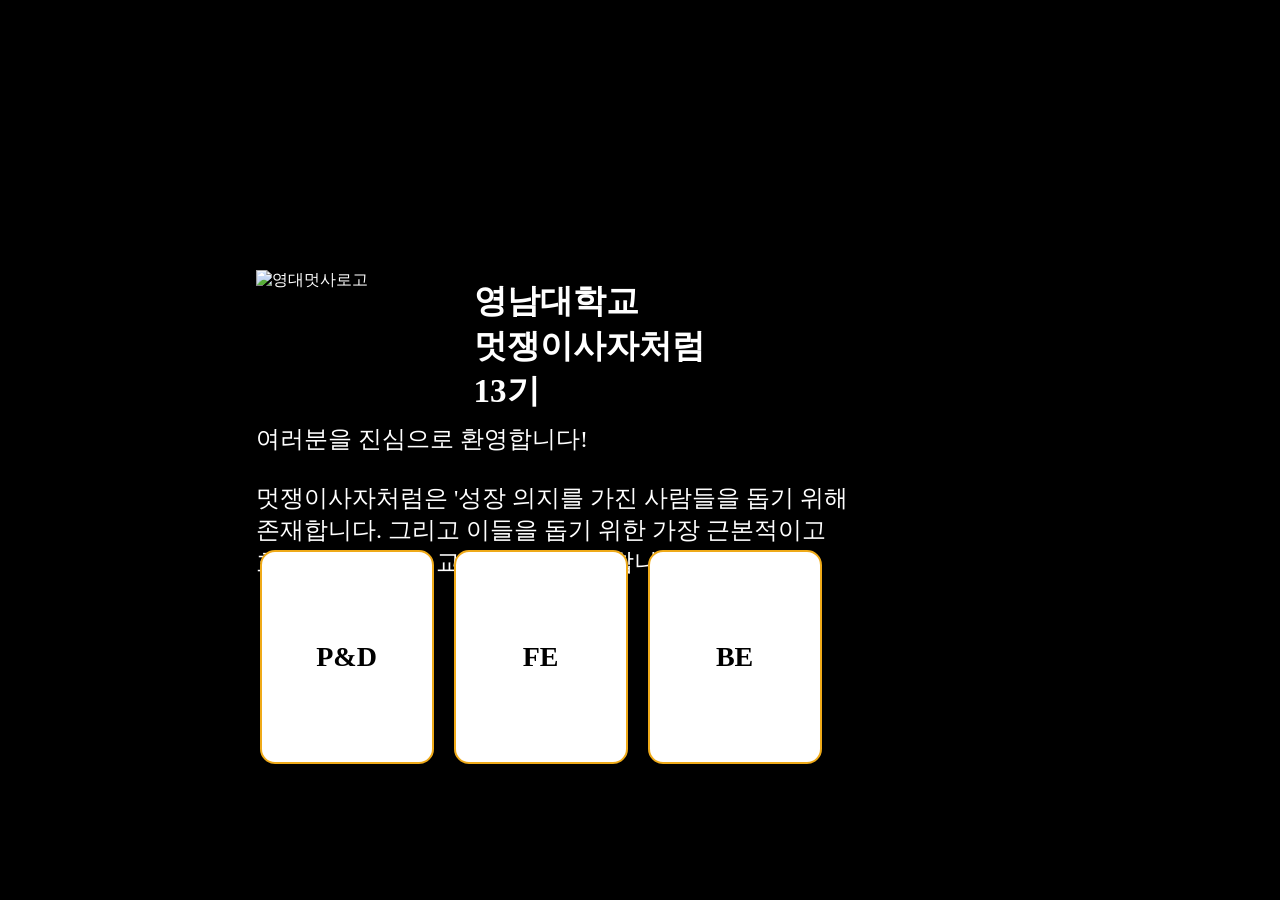
==== main.html @ 88aea364 "Merge d8e09835892f6797410ef32992fe8e9fc837233c into 9626ee789f369f68bc59be77dbc1fa2e2c98167e" ====
<!DOCTYPE html>
<br lang="en">
  <head>
    <meta charset="UTF-8" />
    <meta name="viewport" content="width=device-width, initial-scale=1.0" />
    <title>Document</title>
    <link rel = "stylesheet" href = "style.css"/>
    
  </head>
  <br>
    <img src = "likelion.png" stlye = "width: 100px" alt="영대멋사로고">    
  
  <div id="intro">
    <div><strong>영남대학교</strong></div>
    <div><strong>멋쟁이사자처럼</strong></div>
    <div><strong>13기</strong></div>
  </div>

    <div id="intro2">
    <div>여러분을 진심으로 환영합니다!</div>
    <br>멋쟁이사자처럼은 '성장 의지를 가진 사람들을 돕기 위해</br>존재합니다. 그리고 이들을 돕기 위한 가장 근본적이고</br>효과적인 방법은 교육이라고 생각합니다!</div>
  </div>
  
  <div id = "position">
    <div class = "box" id = "P&D">P&D</div>
    <div class = "box" id = "FE">FE</div>
    <div class = "box" id = "BE">BE</div>
  </div>
    <div class = "container">
      <div class = "login"><strong>Login</strong></div>
      <div>
        <img src="img1.png" alt="아이콘" class="input-icon">
        <input type="text" name="username" placeholder="username"/>
      </div>
        <img src="img2.png" alt="아이콘" class="input-icon2">
      <div><input type="password" name="password" placeholder="password" /></div>
      <div><button type="submint">로그인</button></div>
    </div>
  </body>
</html>
---- style.css ----
body {
    background-color: black;
    color: white;

}

img {
    width: 280px;
    height: 200px;
    position: absolute;
    top: 30%;
    left: 20%;
}

#position {
    position: absolute;
    top: 60%;
    left: 19.5%;
    display: flex;
}


.box {
    width: 170px;
    height: 210px;
    background-color: white;
    color: black;
    display: inline-flex;
    justify-content: center;
    align-items: center;
    font-weight: bold;
    border-radius: 15px;
    margin: 10px;
    border: solid 2px #efaa19;
    font-size: 28px;
}


.container{
    position: absolute; 
    top: 35%;
    left: 1600px;
    flex-direction: column;
    
}

#intro{
    position: absolute;
    top: 31%;
    left: 37%;
    font-size: 33px;
}

#intro2{
    position: absolute;
    top: 47%;
    left: 20%;
    font-size: 24px;
    
}

.login{
    margin: 20px;
    font-size: 40px;
    font-style: oblique;
    position: relative;
    left: 140px;
}


input{
    position: relative;
    right: 20px;
    width: 350px;
    height: 60px;
    margin: 10px;
    border-radius: 30px;
    font-size: 30px;
    padding-left: 80px;
}

button{
    position: relative;
    left: 130px;
    width: 130px;
    height: 60px;
    background-color: #efaa19;
    margin: 10px;
    border-radius: 20px;
    font-size: 18px;
    color: #ffffff;
}

  .input-icon {
    position: absolute;
    top: 41%;
    left: 12px;
    transform: translateY(-50%);
    width: 60px;
    height: 60px;
    z-index: 2;       
  }
  
.input-icon2{
    position: absolute;
    top: 63%;
    left: 9px;
    transform: translateY(-50%);
    width: 65px;
    height: 70px;
    z-index: 2;      

}
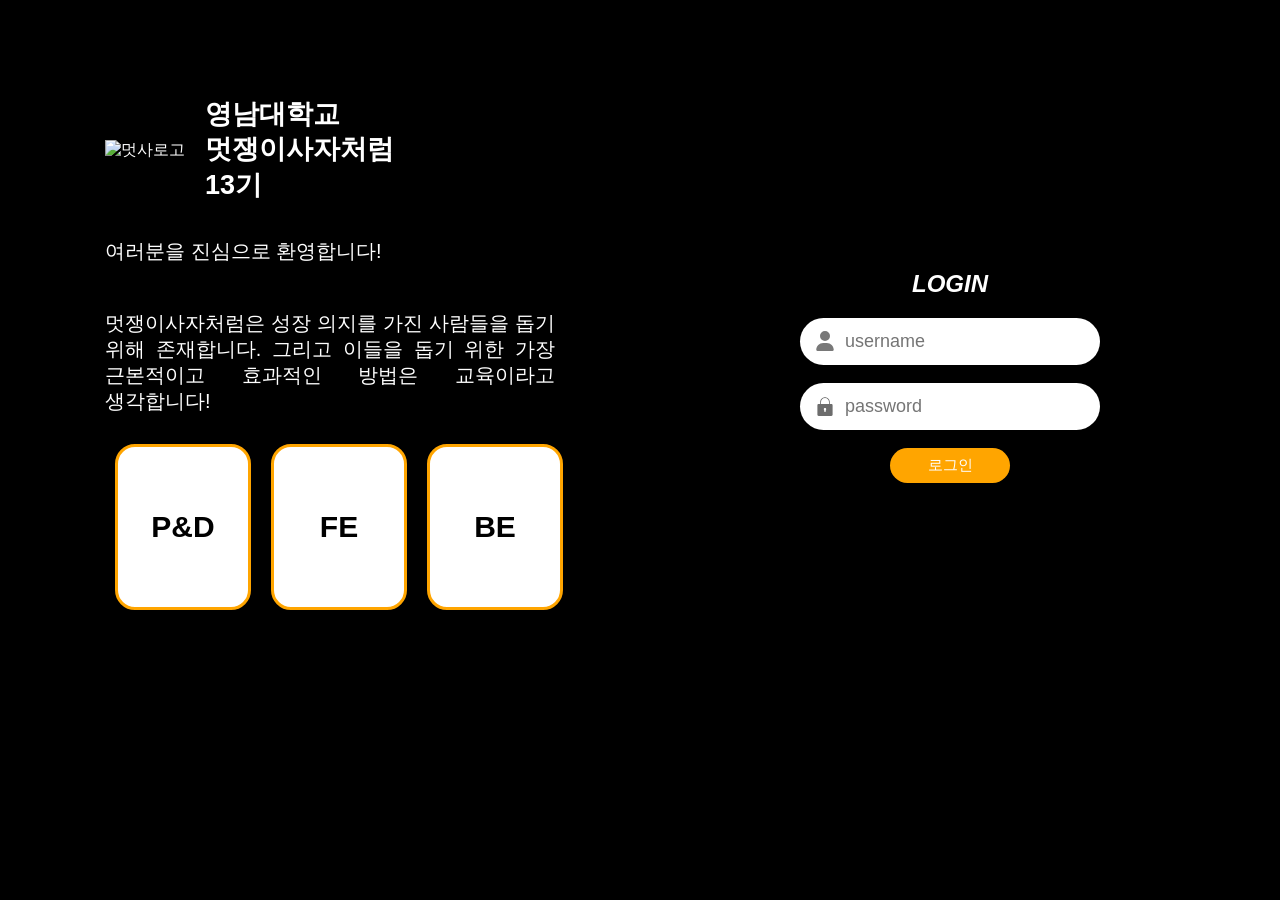
==== commit 93b5ae33: "Merge e5fd70dc48bf909c801caa9ce38364da50f7e499 into 9626ee789f369f68bc59be77dbc1fa2e2c98167e" ====
--- a/main.html
+++ b/main.html
@@ -1,40 +1,53 @@
 <!DOCTYPE html>
-<br lang="en">
-  <head>
-    <meta charset="UTF-8" />
-    <meta name="viewport" content="width=device-width, initial-scale=1.0" />
+<html lang="en">
+<head>
+    <meta charset="UTF-8">
+    <meta name="viewport" content="width=device-width, initial-scale=1.0">
     <title>Document</title>
-    <link rel = "stylesheet" href = "style.css"/>
-    
-  </head>
-  <br>
-    <img src = "likelion.png" stlye = "width: 100px" alt="영대멋사로고">    
-  
-  <div id="intro">
-    <div><strong>영남대학교</strong></div>
-    <div><strong>멋쟁이사자처럼</strong></div>
-    <div><strong>13기</strong></div>
-  </div>
-
-    <div id="intro2">
-    <div>여러분을 진심으로 환영합니다!</div>
-    <br>멋쟁이사자처럼은 '성장 의지를 가진 사람들을 돕기 위해</br>존재합니다. 그리고 이들을 돕기 위한 가장 근본적이고</br>효과적인 방법은 교육이라고 생각합니다!</div>
-  </div>
-  
-  <div id = "position">
-    <div class = "box" id = "P&D">P&D</div>
-    <div class = "box" id = "FE">FE</div>
-    <div class = "box" id = "BE">BE</div>
-  </div>
-    <div class = "container">
-      <div class = "login"><strong>Login</strong></div>
-      <div>
-        <img src="img1.png" alt="아이콘" class="input-icon">
-        <input type="text" name="username" placeholder="username"/>
-      </div>
-        <img src="img2.png" alt="아이콘" class="input-icon2">
-      <div><input type="password" name="password" placeholder="password" /></div>
-      <div><button type="submint">로그인</button></div>
-    </div>
-  </body>
+    <link rel="stylesheet" href="style.css" />
+</head>
+<body>
+        <div class="container">
+            <div class="box" id="left">
+                <div class="box" id="top">
+                    <div class="box" id="image">
+                        <img src="likelion.png" style="width: 180px" alt="멋사로고" />
+                    </div>
+                    <div class="box" id="text">
+                        <div>영남대학교</div>
+                        <div>멋쟁이사자처럼</div>
+                        <div>13기</div>
+                    </div>
+                </div>  
+                <div class="box" id="infobox">
+                    <div class="clear">여러분을 진심으로 환영합니다!</div>
+                    <br>
+                    <p>멋쟁이사자처럼은 성장 의지를 가진 사람들을 돕기 위해 존재합니다. 그리고 이들을 돕기 위한 가장 근본적이고 효과적인 방법은 교육이라고 생각합니다!</p>
+                    <div id="PD"><span>P&D</span></div>
+                    <div id="FE"><span>FE</span></div>
+                    <div id="BE"><span>BE</span></div>
+                </div>
+            </div>
+            <div class="box" id="right">
+                <div class="box" id="loginbox">
+                    <h2>LOGIN</h2>
+                    <div class="form">
+                        <div class="inputicons">
+                            <svg xmlns="http://www.w3.org/2000/svg" viewBox="0 0 448 512"><path fill="#787878" d="M224 256A128 128 0 1 0 224 0a128 128 0 1 0 0 256zm-45.7 48C79.8 304 0 383.8 0 482.3C0 498.7 13.3 512 29.7 512l388.6 0c16.4 0 29.7-13.3 29.7-29.7C448 383.8 368.2 304 269.7 304l-91.4 0z"/>
+                            </svg>
+                            <input type="text" name="username" placeholder="username" />
+                        </div>
+                        <br>
+                        <div class="inputicons">
+                            <svg xmlns="http://www.w3.org/2000/svg" x="0px" y="0px" width="100" height="100" viewBox="0,0,256,256"> <g fill="#6c6c6c" fill-rule="nonzero" stroke="none" stroke-width="1" stroke-linecap="butt" stroke-linejoin="miter" stroke-miterlimit="10" stroke-dasharray="" stroke-dashoffset="0" font-family="none" font-weight="none" font-size="none" text-anchor="none" style="mix-blend-mode: normal"><g transform="scale(5.12,5.12)"><path d="M25,3c-6.63672,0 -12,5.36328 -12,12v5h-4c-1.69922,0 -3,1.30078 -3,3v24c0,1.69922 1.30078,3 3,3h32c1.69922,0 3,-1.30078 3,-3v-24c0,-1.69922 -1.30078,-3 -3,-3h-4v-5c0,-6.63672 -5.36328,-12 -12,-12zM25,5c5.56641,0 10,4.43359 10,10v5h-20v-5c0,-5.56641 4.43359,-10 10,-10zM25,30c1.69922,0 3,1.30078 3,3c0,0.89844 -0.39844,1.6875 -1,2.1875v2.8125c0,1.10156 -0.89844,2 -2,2c-1.10156,0 -2,-0.89844 -2,-2v-2.8125c-0.60156,-0.5 -1,-1.28906 -1,-2.1875c0,-1.69922 1.30078,-3 3,-3z"></path></g></g>
+                            </svg>
+                            <input type="password" name="password" placeholder="password" />
+                        </div>
+                        <br>
+                        <button type="submit">로그인</button>
+                    </div>
+                </div>
+            </div>
+        </div>
+</body>
 </html>
--- a/style.css
+++ b/style.css
@@ -1,113 +1,136 @@
 body {
     background-color: black;
     color: white;
+    margin: 0;
+    font-family: 'Pretendard', sans-serif;
+}
+
+.container {
+    display: flex;
+    padding: 50px;
+    align-items: center;
+    justify-content: center;
+}
+
+#left {
+    display: flex;
+    flex-direction: column;
+    justify-content: center;
 
 }
 
-img {
-    width: 280px;
-    height: 200px;
-    position: absolute;
-    top: 30%;
-    left: 20%;
+#top {
+    display: flex;
+    align-items: center;
+    gap: 20px;
 }
 
-#position {
-    position: absolute;
-    top: 60%;
-    left: 19.5%;
-    display: flex;
+#image img {
+    height: 100px;
 }
 
+#text {
+    display: flex;
+    flex-direction: column;
+    justify-content: center;
+    line-height: 1.3;
+    font-weight: bold;
+    font-size: 27px;
+}
 
-.box {
-    width: 170px;
-    height: 210px;
+#infobox {
+    width: 470px;
+    height: 200px;
+    font-size: 20px;
+    line-height: 1.3;
+    word-break: keep-all;
+    text-align: justify;
+    text-justify: inter-word;    
+}
+
+p {
+    width: 450px;
+}
+
+.clear {
+    clear: both;
+    padding-top: 35px;
+}
+
+#PD, #BE, #FE {
+    height: 160px;
+    width: 130px;
+    border: 3px solid orange;
     background-color: white;
     color: black;
-    display: inline-flex;
+    margin: 10px;
+    border-radius: 20px;
+    float: left;
+    display: flex;
     justify-content: center;
     align-items: center;
-    font-weight: bold;
-    border-radius: 15px;
-    margin: 10px;
-    border: solid 2px #efaa19;
-    font-size: 28px;
+    font-weight: 900;
+    font-size: 30px;
 }
 
-
-.container{
-    position: absolute; 
-    top: 35%;
-    left: 1600px;
-    flex-direction: column;
-    
+#right {
+    display: flex;
+    justify-content: center;
+    align-items: center;
 }
 
-#intro{
-    position: absolute;
-    top: 31%;
-    left: 37%;
-    font-size: 33px;
+#loginbox {
+    width: 450px;
+    height: 200px;
+    margin-top: 200px;
+    margin-left: 150px;
 }
 
-#intro2{
-    position: absolute;
-    top: 47%;
-    left: 20%;
-    font-size: 24px;
-    
+#loginbox h2 {
+    text-align: center;
+    font-style: italic;
+    display: center;
 }
 
-.login{
-    margin: 20px;
-    font-size: 40px;
-    font-style: oblique;
-    position: relative;
-    left: 140px;
+.form
+{
+    display: flex;
+    flex-direction: column;
+    align-items: center;
 }
 
-
-input{
+.inputicons {
+    display: flex;
+    justify-content: center;
     position: relative;
-    right: 20px;
-    width: 350px;
-    height: 60px;
-    margin: 10px;
-    border-radius: 30px;
-    font-size: 30px;
-    padding-left: 80px;
+    width: 300px;
 }
 
-button{
-    position: relative;
-    left: 130px;
-    width: 130px;
-    height: 60px;
-    background-color: #efaa19;
-    margin: 10px;
-    border-radius: 20px;
-    font-size: 18px;
-    color: #ffffff;
+.inputicons svg {
+    position: absolute;
+    left: 15px;
+    top: 50%;
+    transform: translateY(-50%);
+    width: 20px;
+    height: 20px;
+    pointer-events: none;
 }
 
-  .input-icon {
-    position: absolute;
-    top: 41%;
-    left: 12px;
-    transform: translateY(-50%);
-    width: 60px;
-    height: 60px;
-    z-index: 2;       
-  }
-  
-.input-icon2{
-    position: absolute;
-    top: 63%;
-    left: 9px;
-    transform: translateY(-50%);
-    width: 65px;
-    height: 70px;
-    z-index: 2;      
+.inputicons input {
+    border-radius: 25px;
+    width: 370px;
+    height: 45px;
+    padding-left: 45px;
+    font-size: 18px;
+    border: none;
+}
 
+.form button {
+    background-color: orange;
+    color: white;
+    border-radius: 18px;
+    width: 120px;
+    height: 35px;
+    font-size: 15px;
+    border: none;
 }
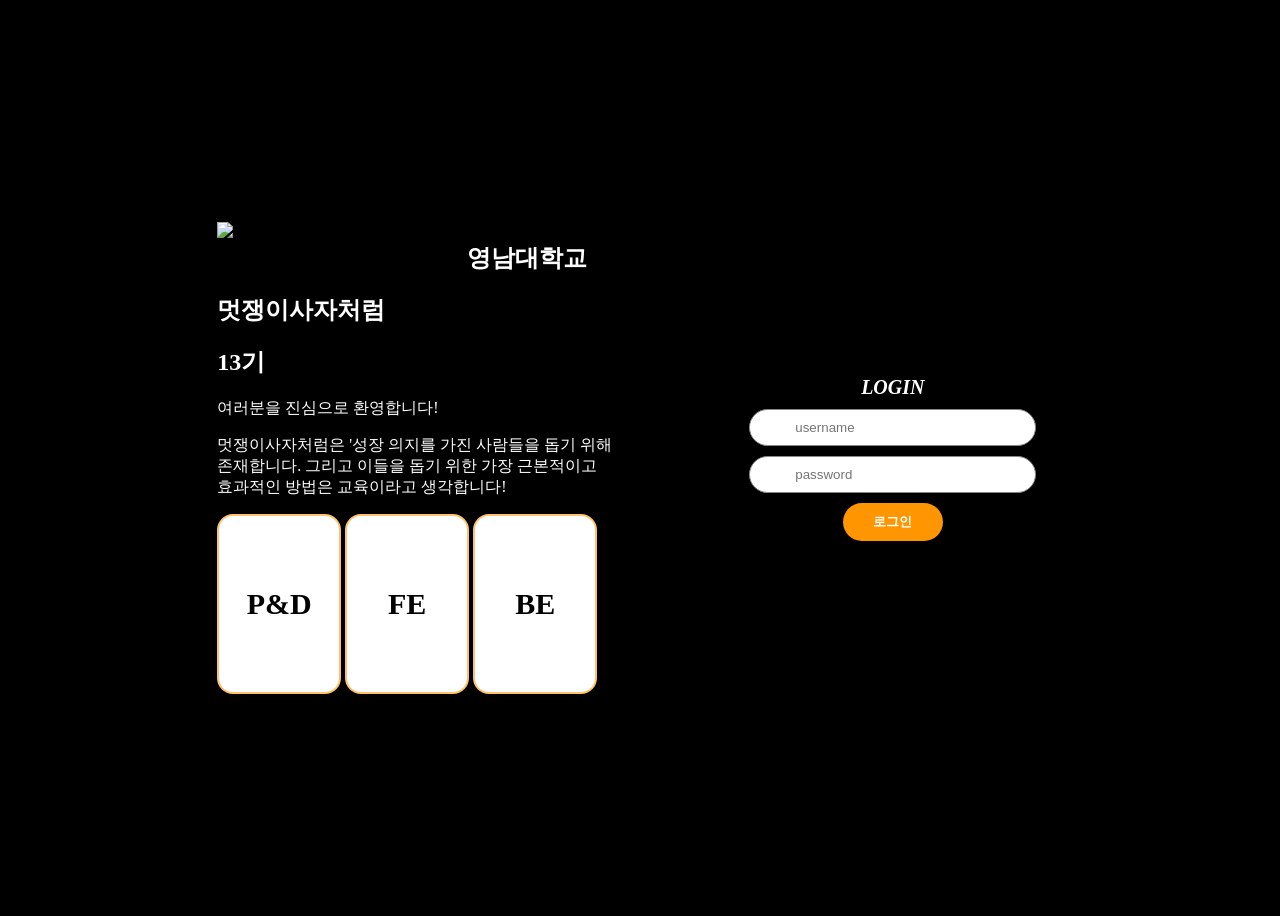
==== commit dda95d51: "Merge 158a49d9d11be0e23c06b17c0bf2b03d96ec1cbf into 9626ee789f369f68bc59be77dbc1fa2e2c98167e" ====
--- a/main.html
+++ b/main.html
@@ -1,53 +1,46 @@
 <!DOCTYPE html>
 <html lang="en">
-<head>
-    <meta charset="UTF-8">
-    <meta name="viewport" content="width=device-width, initial-scale=1.0">
+  <head>
+    <meta charset="UTF-8" />
+    <meta name="viewport" content="width=device-width, initial-scale=1.0" />
     <title>Document</title>
     <link rel="stylesheet" href="style.css" />
-</head>
-<body>
-        <div class="container">
-            <div class="box" id="left">
-                <div class="box" id="top">
-                    <div class="box" id="image">
-                        <img src="likelion.png" style="width: 180px" alt="멋사로고" />
-                    </div>
-                    <div class="box" id="text">
-                        <div>영남대학교</div>
-                        <div>멋쟁이사자처럼</div>
-                        <div>13기</div>
-                    </div>
-                </div>  
-                <div class="box" id="infobox">
-                    <div class="clear">여러분을 진심으로 환영합니다!</div>
-                    <br>
-                    <p>멋쟁이사자처럼은 성장 의지를 가진 사람들을 돕기 위해 존재합니다. 그리고 이들을 돕기 위한 가장 근본적이고 효과적인 방법은 교육이라고 생각합니다!</p>
-                    <div id="PD"><span>P&D</span></div>
-                    <div id="FE"><span>FE</span></div>
-                    <div id="BE"><span>BE</span></div>
-                </div>
-            </div>
-            <div class="box" id="right">
-                <div class="box" id="loginbox">
-                    <h2>LOGIN</h2>
-                    <div class="form">
-                        <div class="inputicons">
-                            <svg xmlns="http://www.w3.org/2000/svg" viewBox="0 0 448 512"><path fill="#787878" d="M224 256A128 128 0 1 0 224 0a128 128 0 1 0 0 256zm-45.7 48C79.8 304 0 383.8 0 482.3C0 498.7 13.3 512 29.7 512l388.6 0c16.4 0 29.7-13.3 29.7-29.7C448 383.8 368.2 304 269.7 304l-91.4 0z"/>
-                            </svg>
-                            <input type="text" name="username" placeholder="username" />
-                        </div>
-                        <br>
-                        <div class="inputicons">
-                            <svg xmlns="http://www.w3.org/2000/svg" x="0px" y="0px" width="100" height="100" viewBox="0,0,256,256"> <g fill="#6c6c6c" fill-rule="nonzero" stroke="none" stroke-width="1" stroke-linecap="butt" stroke-linejoin="miter" stroke-miterlimit="10" stroke-dasharray="" stroke-dashoffset="0" font-family="none" font-weight="none" font-size="none" text-anchor="none" style="mix-blend-mode: normal"><g transform="scale(5.12,5.12)"><path d="M25,3c-6.63672,0 -12,5.36328 -12,12v5h-4c-1.69922,0 -3,1.30078 -3,3v24c0,1.69922 1.30078,3 3,3h32c1.69922,0 3,-1.30078 3,-3v-24c0,-1.69922 -1.30078,-3 -3,-3h-4v-5c0,-6.63672 -5.36328,-12 -12,-12zM25,5c5.56641,0 10,4.43359 10,10v5h-20v-5c0,-5.56641 4.43359,-10 10,-10zM25,30c1.69922,0 3,1.30078 3,3c0,0.89844 -0.39844,1.6875 -1,2.1875v2.8125c0,1.10156 -0.89844,2 -2,2c-1.10156,0 -2,-0.89844 -2,-2v-2.8125c-0.60156,-0.5 -1,-1.28906 -1,-2.1875c0,-1.69922 1.30078,-3 3,-3z"></path></g></g>
-                            </svg>
-                            <input type="password" name="password" placeholder="password" />
-                        </div>
-                        <br>
-                        <button type="submit">로그인</button>
-                    </div>
-                </div>
-            </div>
+    <script src="https://kit.fontawesome.com/1734d95da4.js" crossorigin="anonymous"></script>
+  </head>
+  <body style="background-color: rgb(0, 0, 0)">
+    <div class="main-layout">
+      <div class="left-content">
+        <img src="likelion.png" style="width: 250px" alt="영대멋사로고" />
+        <h2>영남대학교</h2>
+        <h2>멋쟁이사자처럼</h2>
+        <h2>13기</h2>
+        <p class="white">여러분을 진심으로 환영합니다!</p>
+        <p class="white">멋쟁이사자처럼은 '성장 의지를 가진 사람들을 돕기 위해<br>
+          존재합니다. 그리고 이들을 돕기 위한 가장 근본적이고<br>
+          효과적인 방법은 교육이라고 생각합니다!
+        </p>
+        <div class="rounded">P&D</div>
+        <div class="rounded">FE</div>
+        <div class="rounded">BE</div>
+      </div>
+    
+      <div class="right-login">
+        <div class="box" id="column-box">LOGIN
+          <div class="mini">
+            <form>
+              <div class="icon">
+                <i class="fa-solid fa-user"></i>
+                <input type="text" name="username" placeholder="username" />
+              </div>
+              <div class="icon">
+                <i class="fa-solid fa-lock"></i>
+                <input type="password" name="password" placeholder="password" />
+              </div>
+              <button type="submit">로그인</button>
+            </form>
+          </div>
         </div>
-</body>
+      </div>
+    </div>
+  </body>
 </html>
--- a/style.css
+++ b/style.css
@@ -1,136 +1,83 @@
-body {
-    background-color: black;
-    color: white;
-    margin: 0;
-    font-family: 'Pretendard', sans-serif;
+h2 {
+    color: rgb(255, 255, 255);
+  }
+  
+.white {
+    color : #ffffff;
+    clear:both;
+}
+  
+img{
+    float:left;
 }
 
-.container {
-    display: flex;
-    padding: 50px;
-    align-items: center;
-    justify-content: center;
-}
-
-#left {
-    display: flex;
-    flex-direction: column;
-    justify-content: center;
-
-}
-
-#top {
-    display: flex;
-    align-items: center;
-    gap: 20px;
-}
-
-#image img {
-    height: 100px;
-}
-
-#text {
-    display: flex;
-    flex-direction: column;
-    justify-content: center;
-    line-height: 1.3;
+.rounded {
+    width: 120px;
+    background-color: rgb(255, 255, 255);
+    border: 2px solid rgb(255, 193, 107);
+    line-height: 1rem;
+    border-radius: 1rem;
+    display: inline-block;
+    text-align : center;
+    padding : 80px 0;
     font-weight: bold;
-    font-size: 27px;
-}
-
-#infobox {
-    width: 470px;
-    height: 200px;
-    font-size: 20px;
-    line-height: 1.3;
-    word-break: keep-all;
-    text-align: justify;
-    text-justify: inter-word;    
-}
-
-p {
-    width: 450px;
-}
-
-.clear {
-    clear: both;
-    padding-top: 35px;
-}
-
-#PD, #BE, #FE {
-    height: 160px;
-    width: 130px;
-    border: 3px solid orange;
-    background-color: white;
-    color: black;
-    margin: 10px;
-    border-radius: 20px;
-    float: left;
-    display: flex;
-    justify-content: center;
-    align-items: center;
-    font-weight: 900;
     font-size: 30px;
 }
 
-#right {
-    display: flex;
-    justify-content: center;
-    align-items: center;
+.box {
+    background: rgb(0, 0, 0);
+    border-radius: 0.5rem;
+    padding: 20px;
+    text-align: center;
+    font-weight: bold;
+    font-size: 20px;
+    font-style: oblique;
+    width: 300px;
+    color: #ffffff;
+}
+  
+.mini button {
+    background-color: #ff9500;
+    border: none;
+    padding: 10px 20px;
+    font-weight: bold;
+    border-radius: 2rem;
+    color: white;
+    width: 100px;
 }
 
-#loginbox {
-    width: 450px;
-    height: 200px;
-    margin-top: 200px;
-    margin-left: 150px;
+.main-layout {
+    display: flex;
+    justify-content: center; 
+    align-items: center;
+    min-height: 100vh; 
 }
 
-#loginbox h2 {
-    text-align: center;
-    font-style: italic;
-    display: center;
+.left-content {
+    width: 40%;
 }
 
-.form
-{
-    display: flex;
-    flex-direction: column;
-    align-items: center;
-}
 
-.inputicons {
-    display: flex;
-    justify-content: center;
+.icon {
     position: relative;
     width: 300px;
+    margin: 10px auto;
 }
-
-.inputicons svg {
+  
+.icon i {
     position: absolute;
-    left: 15px;
     top: 50%;
+    left: 25px;
     transform: translateY(-50%);
-    width: 20px;
-    height: 20px;
-    pointer-events: none;
+    color: #888888;
 }
-
-.inputicons input {
-    border-radius: 25px;
-    width: 370px;
-    height: 45px;
-    padding-left: 45px;
-    font-size: 18px;
-    border: none;
+  
+.icon input {
+    width: 80%;
+    padding: 10px 10px 10px 35px; 
+    border: 1px solid #888888;
+    background-color: #ffffff;
+    border-radius: 2rem;
+    text-indent: 10px;
 }
-
-.form button {
-    background-color: orange;
-    color: white;
-    border-radius: 18px;
-    width: 120px;
-    height: 35px;
-    font-size: 15px;
-    border: none;
-}+  
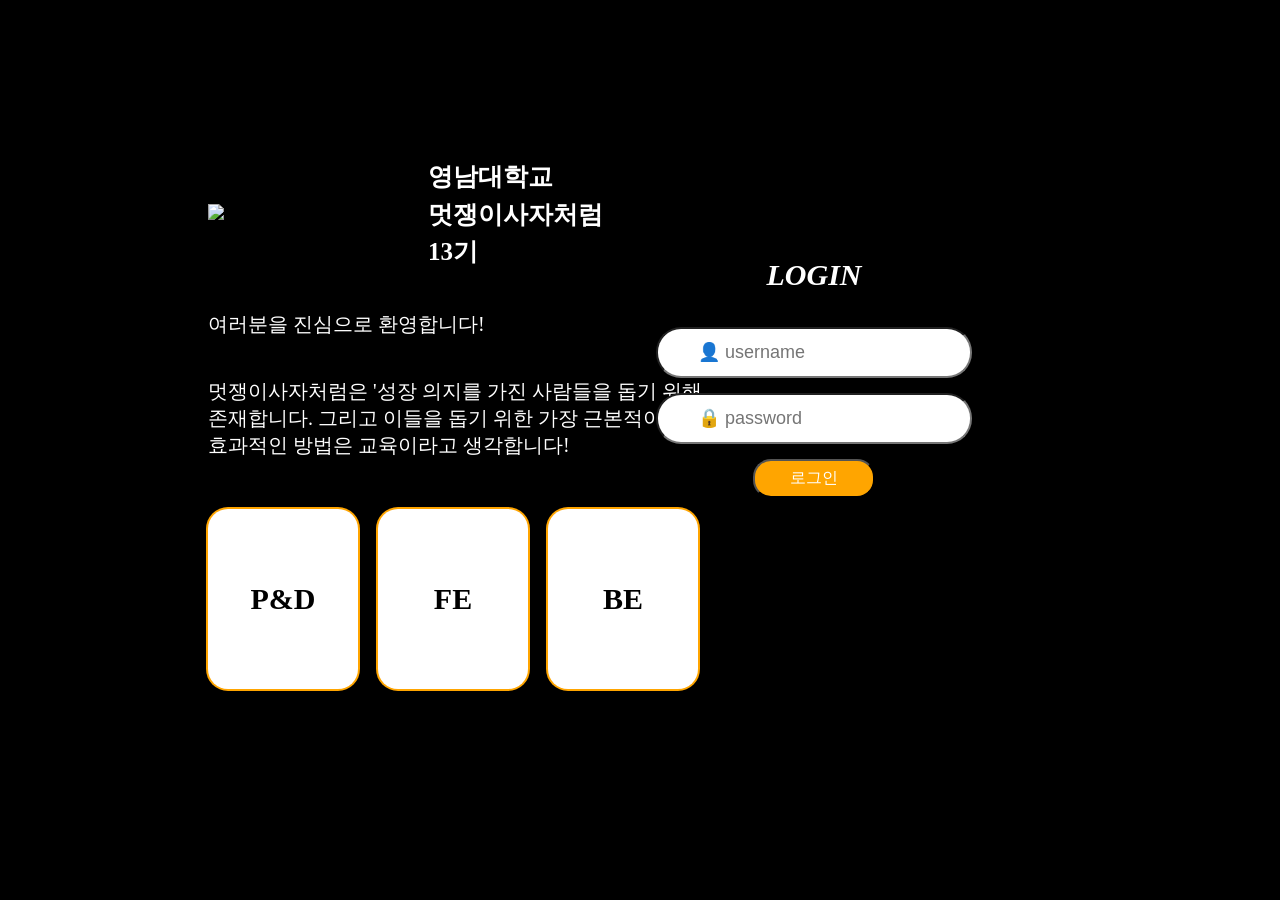
==== commit 7af709c8: "Merge 57ef7f16654cef69d2dd9225c7da17b02e1bae23 into 9626ee789f369f68bc59be77dbc1fa2e2c98167e" ====
--- a/main.html
+++ b/main.html
@@ -1,46 +1,41 @@
 <!DOCTYPE html>
 <html lang="en">
-  <head>
-    <meta charset="UTF-8" />
-    <meta name="viewport" content="width=device-width, initial-scale=1.0" />
-    <title>Document</title>
-    <link rel="stylesheet" href="style.css" />
-    <script src="https://kit.fontawesome.com/1734d95da4.js" crossorigin="anonymous"></script>
-  </head>
-  <body style="background-color: rgb(0, 0, 0)">
-    <div class="main-layout">
-      <div class="left-content">
-        <img src="likelion.png" style="width: 250px" alt="영대멋사로고" />
-        <h2>영남대학교</h2>
-        <h2>멋쟁이사자처럼</h2>
-        <h2>13기</h2>
-        <p class="white">여러분을 진심으로 환영합니다!</p>
-        <p class="white">멋쟁이사자처럼은 '성장 의지를 가진 사람들을 돕기 위해<br>
-          존재합니다. 그리고 이들을 돕기 위한 가장 근본적이고<br>
-          효과적인 방법은 교육이라고 생각합니다!
-        </p>
-        <div class="rounded">P&D</div>
-        <div class="rounded">FE</div>
-        <div class="rounded">BE</div>
-      </div>
-    
-      <div class="right-login">
-        <div class="box" id="column-box">LOGIN
-          <div class="mini">
-            <form>
-              <div class="icon">
-                <i class="fa-solid fa-user"></i>
-                <input type="text" name="username" placeholder="username" />
-              </div>
-              <div class="icon">
-                <i class="fa-solid fa-lock"></i>
-                <input type="password" name="password" placeholder="password" />
-              </div>
-              <button type="submit">로그인</button>
-            </form>
-          </div>
-        </div>
+
+<head>
+  <meta charset="UTF-8" />
+  <meta name="viewport" content="width=device-width, initial-scale=1.0" />
+  <title>Document</title>
+  <link rel="stylesheet" href="style.css" />
+</head>
+
+<body>
+  <div class="left">
+    <div class="container">
+      <img src="likelion.png" style="width: 200px" alt="영대멋사로고" />
+      <div class="text-box">
+        <div>영남대학교</div>
+        <div>멋쟁이사자처럼</div>
+        <div>13기</div>
       </div>
     </div>
-  </body>
+    <div class="message">
+      <div>여러분을 진심으로 환영합니다!</div>
+      <div style="margin-top: 40px;">멋쟁이사자처럼은 '성장 의지를 가진 사람들을 돕기 위해</div>
+      <div>존재합니다. 그리고 이들을 돕기 위한 가장 근본적이고</div>
+      <div>효과적인 방법은 교육이라고 생각합니다!</div>
+    </div>
+    <div class="part">
+      <div class="part-box">P&D</div>
+      <div class="part-box">FE</div>
+      <div class="part-box">BE</div>
+    </div>
+  </div>
+  <div class="login">
+    <div>LOGIN</div>
+    <input style="margin-top: 20px;" type="text" name="아이디" placeholder="👤 username" />
+    <input type="password" name="비밀번호" placeholder="🔒 password" />
+    <button>로그인</button>
+  </div>
+</body>
+
 </html>
--- a/style.css
+++ b/style.css
@@ -1,83 +1,80 @@
-h2 {
-    color: rgb(255, 255, 255);
-  }
-  
-.white {
-    color : #ffffff;
-    clear:both;
-}
-  
-img{
-    float:left;
+.container {
+    display: flex;
+    align-items: center;
+    margin: 100px 0 40px 100px;
 }
 
-.rounded {
-    width: 120px;
-    background-color: rgb(255, 255, 255);
-    border: 2px solid rgb(255, 193, 107);
-    line-height: 1rem;
-    border-radius: 1rem;
-    display: inline-block;
-    text-align : center;
-    padding : 80px 0;
+.text-box {
+    margin-left: 20px;
+    font-size: 25px;
+    line-height: 1.5;
+    font-weight: bold;
+    color: white;
+}
+
+body {
+    background-color: black;
+    position: relative;
+}
+
+.message {
+    color: white;
+    font-size: 20px;
+    margin-left: 100px;
+}
+
+.part {
+    display: flex;
+    justify-content: flex-start;
+    gap: 20px;
+    margin-top: 50px;
+    margin-left: 100px;
+}
+
+.part-box {
+    width: 150px;
+    height: 180px;
+    background-color: white;
+    border-radius: 20px;
+    display: flex;
+    justify-content: center;
+    align-items: center;
     font-weight: bold;
     font-size: 30px;
+    color: black;
+    box-shadow: 0 0 0 2px orange;
 }
 
-.box {
-    background: rgb(0, 0, 0);
-    border-radius: 0.5rem;
-    padding: 20px;
-    text-align: center;
+.login {
+    color: white;
+    font-style: italic;
     font-weight: bold;
-    font-size: 20px;
-    font-style: oblique;
-    width: 300px;
-    color: #ffffff;
-}
-  
-.mini button {
-    background-color: #ff9500;
-    border: none;
-    padding: 10px 20px;
-    font-weight: bold;
-    border-radius: 2rem;
-    color: white;
-    width: 100px;
+    font-size: 30px;
+    position: absolute;
+    top: 250px;
+    right: 300px;
+    display: flex;
+    flex-direction: column;
+    align-items: center;
+    gap: 15px;
 }
 
-.main-layout {
-    display: flex;
-    justify-content: center; 
-    align-items: center;
-    min-height: 100vh; 
+.login input {
+    padding: 13px 40px;
+    border-radius: 25px;
+    font-size: 18px;
 }
 
-.left-content {
-    width: 40%;
+.login button {
+    padding: 7px 35px;
+    background-color: orange;
+    color: white;
+    font-size: 16px;
+    border-radius: 18px;
 }
 
-
-.icon {
-    position: relative;
-    width: 300px;
-    margin: 10px auto;
-}
-  
-.icon i {
+.left {
     position: absolute;
-    top: 50%;
-    left: 25px;
-    transform: translateY(-50%);
-    color: #888888;
-}
-  
-.icon input {
-    width: 80%;
-    padding: 10px 10px 10px 35px; 
-    border: 1px solid #888888;
-    background-color: #ffffff;
-    border-radius: 2rem;
-    text-indent: 10px;
-}
-  +    top: 50px;   
+    left: 100px;  
+}
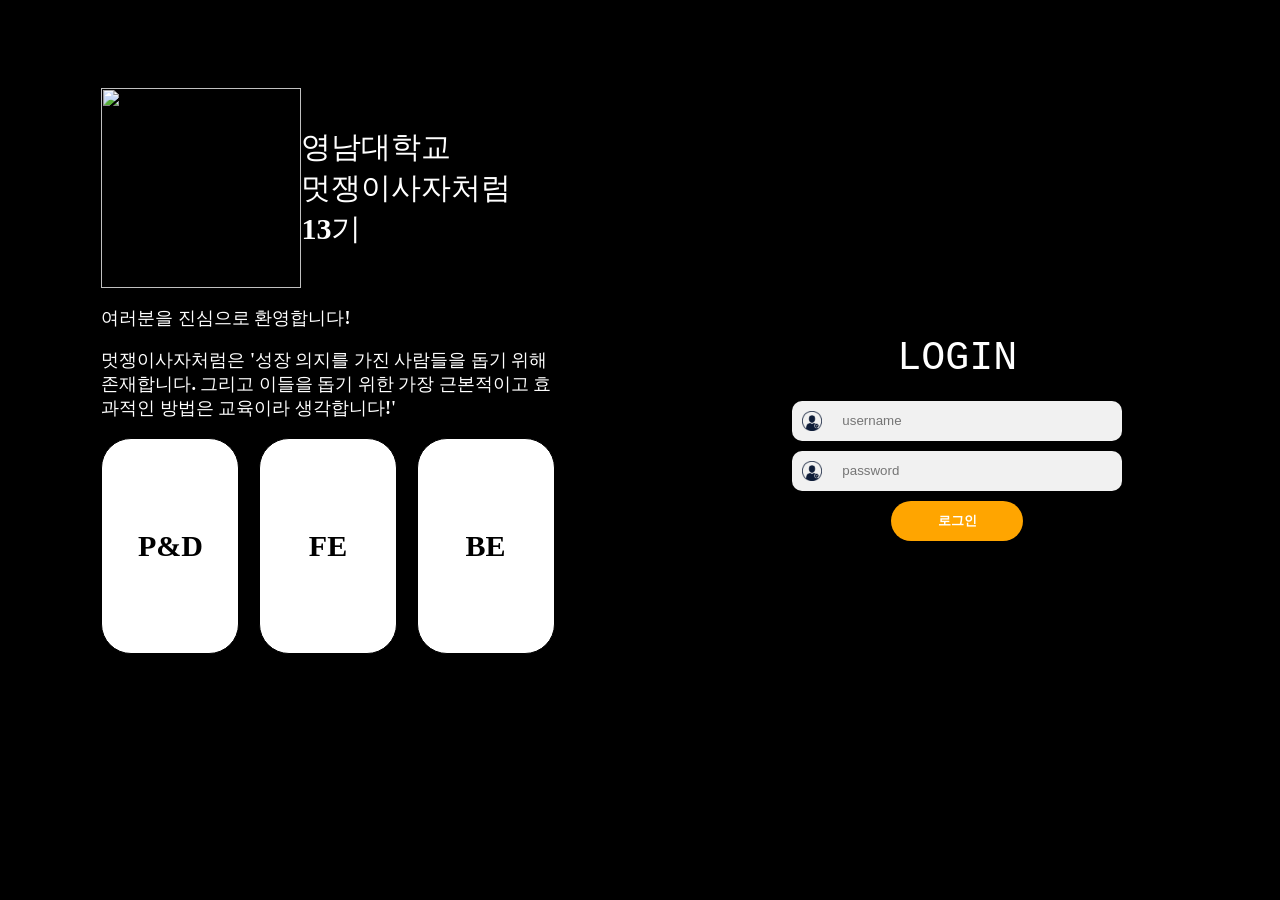
==== commit 3c89ad6e: "Merge f8a9a68ee9eae7e9084a3ad0ab38cbb71dbac264 into 9626ee789f369f68bc59be77dbc1fa2e2c98167e" ====
--- a/main.html
+++ b/main.html
@@ -1,3 +1,5 @@
+-
+
 <!DOCTYPE html>
 <html lang="en">
 
@@ -5,37 +7,84 @@
   <meta charset="UTF-8" />
   <meta name="viewport" content="width=device-width, initial-scale=1.0" />
   <title>Document</title>
-  <link rel="stylesheet" href="style.css" />
+  <link rel="stylesheet" href="main.css" />
 </head>
 
 <body>
-  <div class="left">
-    <div class="container">
-      <img src="likelion.png" style="width: 200px" alt="영대멋사로고" />
-      <div class="text-box">
-        <div>영남대학교</div>
-        <div>멋쟁이사자처럼</div>
-        <div>13기</div>
+  <div class="whole">
+    <!-- 전체화면 -->
+    <div class="info">
+      <!-- 화면좌측 -->
+
+      <div class="info_sort">
+        <div>
+          <!-- 이미지 -->
+          <img src="likelion.png" style="width: 200px" alt="영대멋사로고" />
+        </div>
+        <div class="name">
+          <!-- 이름 -->
+          <ul>
+            <li>
+              영남대학교
+            </li>
+            <li>
+              멋쟁이사자처럼
+            </li>
+            <li>
+              13기
+            </li>
+          </ul>
+        </div>
+
+
       </div>
+      <div class="intro">
+        <!-- 소개글 -->
+        <p>여러분을 진심으로 환영합니다!</p>
+        <p>멋쟁이사자처럼은 '성장 의지를 가진 사람들을 돕기 위해 존재합니다. 그리고 이들을 돕기 위한 가장 근본적이고 효과적인 방법은 교육이라 생각합니다!'
+        </p>
+      </div>
+      <div class="partbox">
+        <!-- 파트별 소개 -->
+        <div class="box">P&D</div>
+        <div class="box">FE</div>
+        <div class="box">BE</div>
+      </div>
+
     </div>
-    <div class="message">
-      <div>여러분을 진심으로 환영합니다!</div>
-      <div style="margin-top: 40px;">멋쟁이사자처럼은 '성장 의지를 가진 사람들을 돕기 위해</div>
-      <div>존재합니다. 그리고 이들을 돕기 위한 가장 근본적이고</div>
-      <div>효과적인 방법은 교육이라고 생각합니다!</div>
-    </div>
-    <div class="part">
-      <div class="part-box">P&D</div>
-      <div class="part-box">FE</div>
-      <div class="part-box">BE</div>
+    <div class="login">
+      <!-- 화면우측측 -->
+      <div class="login_container">
+        <div class="login_word">
+          LOGIN
+        </div>
+        <div class="login_box">
+
+          <div class="login_box_baby">
+            <div class="input_with_icon">
+              <img src="id.png" alt="user icon" />
+              <input type="text" name="username" placeholder="username" />
+            </div>
+          </div>
+          <div class="login_box_baby">
+            <div class="input_with_icon">
+              <img src="pw.png" alt="password icon" />
+              <input type="text" name="password" placeholder="password" />
+            </div>
+          </div>
+          <div class="login_box_baby"><button type="submit">로그인</button></div>
+
+
+
+        </div>
+        <div></div>
+      </div>
+
+
     </div>
   </div>
-  <div class="login">
-    <div>LOGIN</div>
-    <input style="margin-top: 20px;" type="text" name="아이디" placeholder="👤 username" />
-    <input type="password" name="비밀번호" placeholder="🔒 password" />
-    <button>로그인</button>
-  </div>
+
+
 </body>
 
 </html>
--- a/main.css
+++ b/main.css
@@ -0,0 +1,193 @@
+html,body{
+    
+    height: 100%;
+    width: 100%;
+    background-color: black;
+    display: flex;
+    justify-content: center; /* 수평 중앙 정렬 */
+    align-items: center; /* 수직 중앙 정렬 */
+}
+/* 
+<html,body 건든이유유>
+전체화면의 기준을 검정색으로 놓아두려고 했음
+ 1. height와 width로 가로세로의 기준점을 놓아두었음.
+ 2. 배경색을 검정색으로 깔아두었음.
+*/
+
+.whole {
+   
+    width: 100%;
+    height: 100%;
+    display:flex;
+}
+/* 
+자식들로 들어오게될 태그들의 가장 부모가 whole이 되서,
+전체적인 크기를 잡아주기 시작함. width와 height를 화면의 100퍼로
+설정해서 놓아둠
+ */
+
+ .info { 
+    width: 50%;
+    height: 80%;
+    background-color: black;
+    padding: 7%;
+}
+
+.info_sort {
+    display: flex; /* 자식 요소들을 가로로 배치 */
+    align-items: center; /* 세로로 중앙 정렬 */
+}
+
+
+
+.info_sort img {
+    width: 200px; /* 이미지 크기 설정 */
+}
+
+.name{
+    font-size: 30px;
+    color: white;
+    font-weight: 550;
+}
+.name ul{
+    list-style-type: none;
+    padding: 0; /* 패딩 없애기 */
+    margin: 0; /* 마진 없애기 */
+}
+.name li{
+    padding: 0; /* 패딩 없애기 */
+    margin: 0; /* 마진 없애기 */
+}
+
+.intro {
+    font-weight: 550;
+    font-size: 18px;
+    color:white;
+}
+
+.partbox{
+    display:flex;
+    justify-content: space-between;
+    height:30%;
+   
+    color:black;
+}
+.box{
+    width:30%;
+    background-color:white;
+    display:flex;
+    justify-content: center; 
+    align-items: center; 
+    /* display:flex 속성이 있어야 글자를 박스 중앙에 넣을수 있다고함
+    justify-content와 alignitems로 각각 수평 수직 중앙정렬을 시켜 글자를 중앙으로 배치치 */
+    
+    font-size: 30px;
+    color: black;
+    font-weight: 550;
+    border: 1px solid;
+    border-radius: 30px;
+}
+
+
+
+
+.login {
+    width:50%;
+    height:80%;
+    background-color:black;
+    padding:7%;
+    justify-content: center;
+    align-items: center;
+    display: flex;
+}
+
+.login_container {
+    width: 80%;
+    height: 80%;
+    background-color: black;
+    border: 1px solid black;
+    display: flex;
+    flex-direction: column;
+    justify-content: center;
+  }
+  
+.login_word{
+    font-size:40px;
+    font-family: 'Courier New', Courier, monospace;
+    display:flex;
+    justify-content: center;
+    color:white;
+    
+}
+
+.login_box {
+    display: flex;
+    flex-direction: column;   /* 세로 방향 정렬 */
+    align-items: center;      /* 가로 정렬 중앙 */
+    gap: 10px;                /* 각 요소 간 간격 */
+    background-color: black;
+    padding: 20px;
+    border-radius: 20px;
+  }
+  
+  .login_box_baby {
+    width: 330px;
+    height: 40px;
+    border-radius: 10px;
+    display: flex;
+    align-items: center;      /* 안에 요소 세로 정렬 */
+    justify-content: center;  /* 안에 요소 가로 정렬 */
+    
+  }
+  
+  .login_box_baby input {
+    width: 100%;
+    height: 100%;
+    border: none;
+    outline: none;
+    padding: 0 10px;
+    border-radius: 30px;
+    background-color: white;
+    
+  }
+  
+  .login_box_baby button {
+    width: 40%;
+    height: 100%;
+    border: none;
+    background-color: orange;
+    color: white;
+    font-weight: bold;
+    border-radius: 30px;
+    cursor: pointer;
+  }
+
+ 
+
+  .input_with_icon {
+    display: flex;
+    align-items: center;
+    width: 100%;
+    height: 100%;
+    background-color: #f1f1f1;
+    border-radius: 10px;
+    padding: 0 10px;
+    gap: 10px;
+  }
+  
+  .input_with_icon img {
+    width: 20px;
+    height: 20px;
+  }
+  
+  .input_with_icon input {
+    flex: 1;
+    height: 100%;
+    border: none;
+    outline: none;
+    background-color: transparent;
+    
+  }
+  
+
+
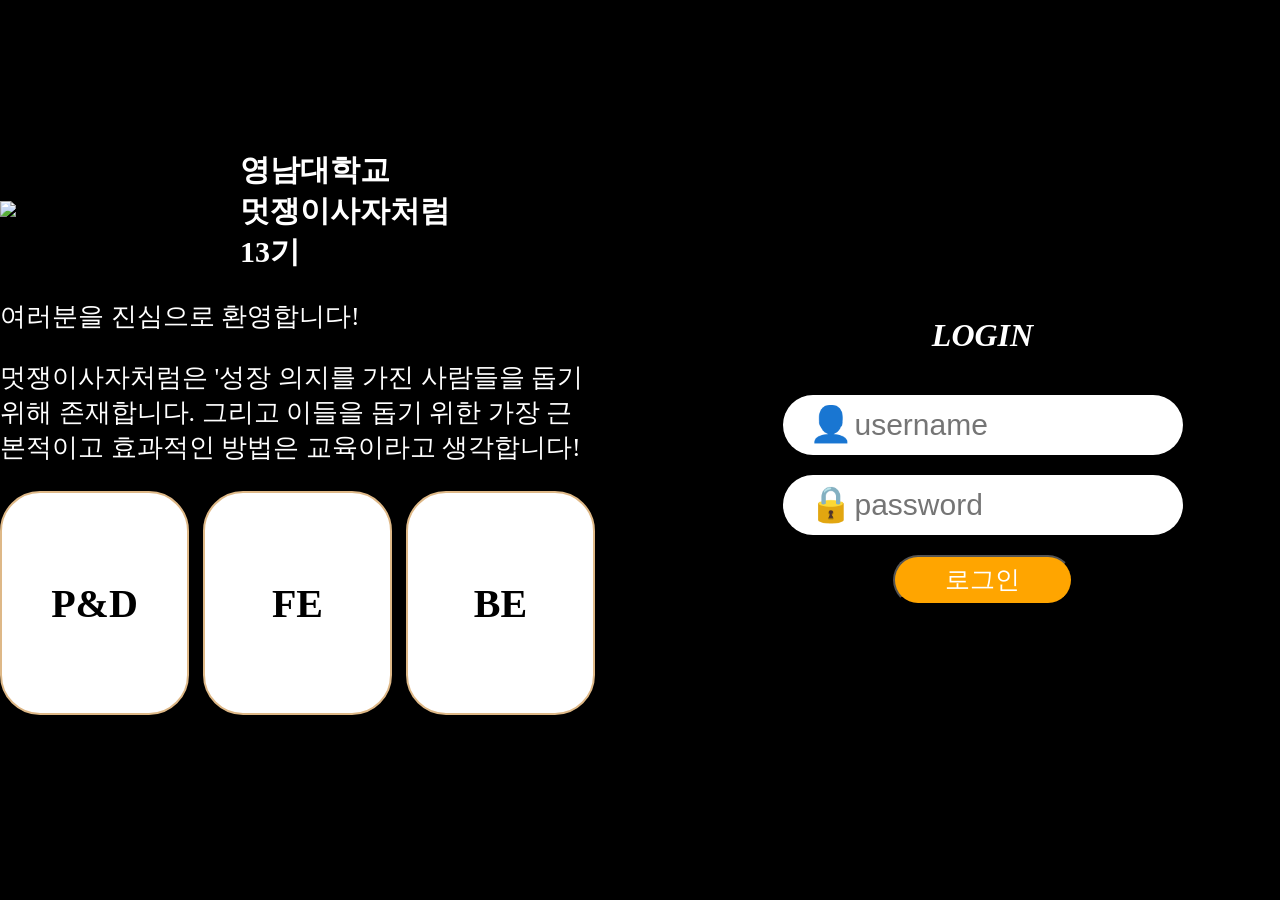
==== commit eb879ecf: "Merge 085839eb034a300cf7e922a79dbaae6f9d20b43b into 9626ee789f369f68bc59be77dbc1fa2e2c98167e" ====
--- a/main.html
+++ b/main.html
@@ -1,5 +1,3 @@
--
-
 <!DOCTYPE html>
 <html lang="en">
 
@@ -7,84 +5,39 @@
   <meta charset="UTF-8" />
   <meta name="viewport" content="width=device-width, initial-scale=1.0" />
   <title>Document</title>
-  <link rel="stylesheet" href="main.css" />
+  <link rel="stylesheet" href="style.css" />
 </head>
 
 <body>
-  <div class="whole">
-    <!-- 전체화면 -->
-    <div class="info">
-      <!-- 화면좌측 -->
-
-      <div class="info_sort">
-        <div>
-          <!-- 이미지 -->
-          <img src="likelion.png" style="width: 200px" alt="영대멋사로고" />
-        </div>
-        <div class="name">
-          <!-- 이름 -->
-          <ul>
-            <li>
-              영남대학교
-            </li>
-            <li>
-              멋쟁이사자처럼
-            </li>
-            <li>
-              13기
-            </li>
-          </ul>
-        </div>
-
-
+  <div class="container">
+    <div class="logo-section">
+      <img src="likelion.png" style="width: 240px" alt="영대멋사로고" />
+      <div class="logo-title">
+        영남대학교<br>멋쟁이사자처럼<br>13기
       </div>
-      <div class="intro">
-        <!-- 소개글 -->
-        <p>여러분을 진심으로 환영합니다!</p>
-        <p>멋쟁이사자처럼은 '성장 의지를 가진 사람들을 돕기 위해 존재합니다. 그리고 이들을 돕기 위한 가장 근본적이고 효과적인 방법은 교육이라 생각합니다!'
-        </p>
-      </div>
-      <div class="partbox">
-        <!-- 파트별 소개 -->
-        <div class="box">P&D</div>
-        <div class="box">FE</div>
-        <div class="box">BE</div>
-      </div>
-
     </div>
-    <div class="login">
-      <!-- 화면우측측 -->
-      <div class="login_container">
-        <div class="login_word">
-          LOGIN
-        </div>
-        <div class="login_box">
-
-          <div class="login_box_baby">
-            <div class="input_with_icon">
-              <img src="id.png" alt="user icon" />
-              <input type="text" name="username" placeholder="username" />
-            </div>
-          </div>
-          <div class="login_box_baby">
-            <div class="input_with_icon">
-              <img src="pw.png" alt="password icon" />
-              <input type="text" name="password" placeholder="password" />
-            </div>
-          </div>
-          <div class="login_box_baby"><button type="submit">로그인</button></div>
-
-
-
-        </div>
-        <div></div>
-      </div>
-
-
+    <div class="welcom-description">
+      <p>여러분을 진심으로 환영합니다!</p>
+      <p>멋쟁이사자처럼은 '성장 의지를 가진 사람들을 돕기 위해 존재합니다. 그리고 이들을 돕기 위한 가장 근본적이고 효과적인 방법은 교육이라고 생각합니다!</p>
+    </div>
+    <div class="track-cards">
+      <div class="track-card">P&D</div>
+      <div class="track-card">FE</div>
+      <div class="track-card">BE</div>
     </div>
   </div>
-
-
+  <div class="container" id="login-form">
+    <h1>LOGIN</h1>
+    <div class="input-box">
+      <span style="font-size: 35px;">👤</span>
+      <input type="text" placeholder="username" />
+    </div>
+    <div class="input-box">
+      <span style="font-size: 35px;">🔒</span>
+      <input type="password" placeholder="password" />
+    </div>
+    <button class="login-btn">로그인</button>
+  </div>
 </body>
 
 </html>
--- a/style.css
+++ b/style.css
@@ -0,0 +1,87 @@
+body {
+	background-color: black;
+	height: 100vh;
+	margin: 0;
+	display: flex;
+	justify-content: center;
+	align-items: center;
+	gap: 90px;
+}
+
+.container {
+	display: flex;
+	flex-direction: column;
+	width: 600px;
+	height: 600px;
+}
+
+.logo-section {
+	display: flex;
+	align-items: center;
+}
+
+.logo-title {
+	color: white;
+	font-size: 30px;
+	font-weight: bold;
+}
+
+.welcom-description > p {
+	color: white;
+	font-size: 26px;
+}
+
+.track-cards {
+	display: flex;
+	justify-content: space-between;
+}
+
+.track-card {
+	display: flex;
+	justify-content: center;
+	align-items: center;
+	width: 185px;
+	height: 220px;
+	background-color: white;
+	border: 2px solid burlywood;
+	border-radius: 40px;
+	font-size: 40px;
+	font-weight: bold;
+}
+
+#login-form {
+	justify-content: center;
+	align-items: center;
+	gap: 20px;
+}
+
+#login-form > h1 {
+	color: white;
+	font-style: italic;
+}
+
+.input-box {
+	display: flex;
+	justify-content: center;
+	align-items: center;
+	width: 400px;
+	height: 60px;
+	border-radius: 30px;
+	background-color: white;
+}
+
+.input-box > input {
+	width: 300px;
+	height: 50px;
+	border: none;
+	font-size: 30px;
+}
+
+.login-btn {
+	width: 180px;
+	height: 50px;
+	background-color: orange;
+	border-radius: 25px;
+	color: white;
+	font-size: 25px;
+}
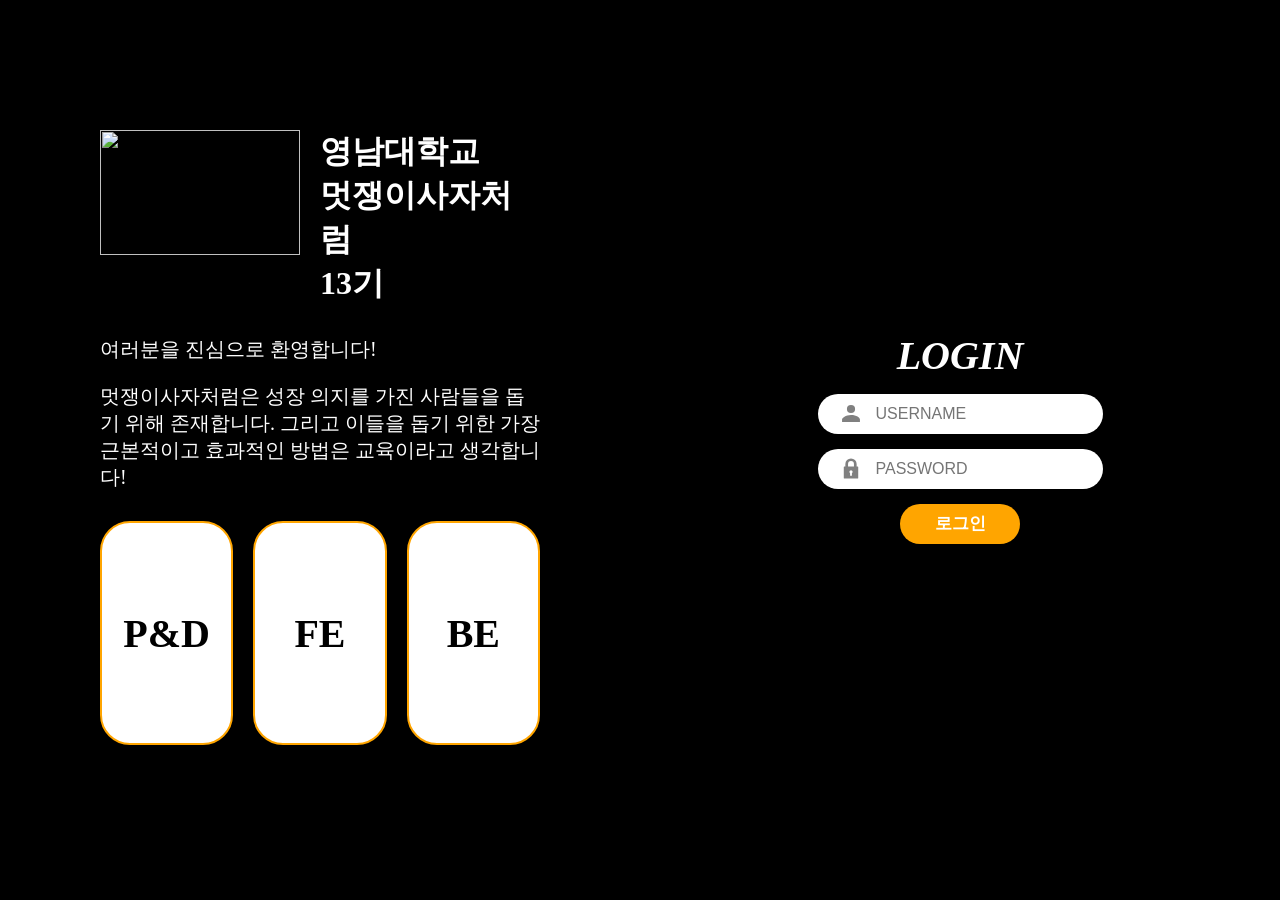
==== commit b1600d72: "Merge bb7864cf06944e6cd02ce6f27ce2697462c84e09 into 9626ee789f369f68bc59be77dbc1fa2e2c98167e" ====
--- a/main.html
+++ b/main.html
@@ -2,42 +2,64 @@
 <html lang="en">
 
 <head>
-  <meta charset="UTF-8" />
-  <meta name="viewport" content="width=device-width, initial-scale=1.0" />
-  <title>Document</title>
-  <link rel="stylesheet" href="style.css" />
+    <meta charset="UTF-8">
+    <meta name="viewport" content="width=device-width, initial-scale=1.0" />
+    <title>Document</title>
+    <link rel="stylesheet" href="style.css" />
 </head>
 
 <body>
-  <div class="container">
-    <div class="logo-section">
-      <img src="likelion.png" style="width: 240px" alt="영대멋사로고" />
-      <div class="logo-title">
-        영남대학교<br>멋쟁이사자처럼<br>13기
-      </div>
+    <!-- 화면 쪼개기 - 왼쪽 -->
+    <div class="page_left">
+        <!-- 이미지와 제목을 묶음으로 -->
+        <div class="container">
+            <img src="likelion.png" width="200px" height="125px">
+            <div>
+                <h1>영남대학교</h1>
+                <h1>멋쟁이사자처럼</h1>
+                <h1>13기</h1>
+            </div>
+        </div>
+
+        <!-- 두 문단을 묶음으로 + id 지정 -->
+        <div class="container" id="text">
+            <p>여러분을 진심으로 환영합니다!</p>
+            <p>멋쟁이사자처럼은 성장 의지를 가진 사람들을 돕기 위해 존재합니다. 그리고 이들을 돕기 위한 가장 근본적이고 효과적인 방법은 교육이라고 생각합니다!</p>
+        </div>
+
+        <!-- 3개의 키워드를 묶음으로 -->
+        <div class="container">
+            <h3>P&D</h3>
+            <h3>FE</h3>
+            <h3>BE</h3>
+        </div>
     </div>
-    <div class="welcom-description">
-      <p>여러분을 진심으로 환영합니다!</p>
-      <p>멋쟁이사자처럼은 '성장 의지를 가진 사람들을 돕기 위해 존재합니다. 그리고 이들을 돕기 위한 가장 근본적이고 효과적인 방법은 교육이라고 생각합니다!</p>
+
+    <!-- 화면 쪼개기 - 오른쪽 -->
+    <div class="page_right">
+        <h2>LOGIN</h2>
+        <!-- 아이콘과 input을 묶음으로 -->
+        <div class="container">
+            <!-- 사람 모양 svg -->
+            <svg fill="gray" height="57" width="26" xmlns="http://www.w3.org/2000/svg" fill="#000000" width="800px"
+                height="800px" viewBox="0 0 32 32">
+                <path
+                    d="M16 15.503A5.041 5.041 0 1 0 16 5.42a5.041 5.041 0 0 0 0 10.083zm0 2.215c-6.703 0-11 3.699-11 5.5v3.363h22v-3.363c0-2.178-4.068-5.5-11-5.5z" />
+            </svg>
+            <input type="text" name="username" placeholder="USERNAME" />
+        </div>
+        <!-- 아이콘과 input을 묶음으로 -->
+        <div class="container">
+            <!-- 좌물쇠 모양 svg -->
+            <svg fill="gray" height="57" width="26" xmlns="http://www.w3.org/2000/svg" fill="#000000" width="800px"
+                height="800px" viewBox="0 -8 72 72" id="Layer_1" data-name="Layer 1">
+                <path
+                    d="M54.39,22.46H51.62V15.62a15.62,15.62,0,0,0-31.24,0v6.84H17.61A1.61,1.61,0,0,0,16,24.07V54.38A1.61,1.61,0,0,0,17.61,56H54.39A1.61,1.61,0,0,0,56,54.38V24.07A1.61,1.61,0,0,0,54.39,22.46ZM38.52,40.9v6.46a1,1,0,0,1-1,1h-3a1,1,0,0,1-1-1V40.9a4.36,4.36,0,1,1,5,0Zm5.64-18.44H27.84V15.62a8.16,8.16,0,1,1,16.32,0v6.84Z" />
+            </svg>
+            <input type="password" name="password" placeholder="PASSWORD" />
+        </div>
+        <button>로그인</button>
     </div>
-    <div class="track-cards">
-      <div class="track-card">P&D</div>
-      <div class="track-card">FE</div>
-      <div class="track-card">BE</div>
-    </div>
-  </div>
-  <div class="container" id="login-form">
-    <h1>LOGIN</h1>
-    <div class="input-box">
-      <span style="font-size: 35px;">👤</span>
-      <input type="text" placeholder="username" />
-    </div>
-    <div class="input-box">
-      <span style="font-size: 35px;">🔒</span>
-      <input type="password" placeholder="password" />
-    </div>
-    <button class="login-btn">로그인</button>
-  </div>
 </body>
 
 </html>
--- a/style.css
+++ b/style.css
@@ -1,87 +1,128 @@
-body {
-	background-color: black;
-	height: 100vh;
-	margin: 0;
-	display: flex;
-	justify-content: center;
-	align-items: center;
-	gap: 90px;
+/* 전체 배경 및 폰트색 변경 */
+* {
+    background-color: black;
+    color: white;
 }
 
-.container {
-	display: flex;
-	flex-direction: column;
-	width: 600px;
-	height: 600px;
+/* '화면 쪼개기'를 좌우로 나란히 배치 */
+body {
+    display: flex;
+    margin: 0;
 }
 
-.logo-section {
-	display: flex;
-	align-items: center;
+/* 왼쪽에게 절반 */
+.page_left {
+    width: 50%;
+    margin: 100px;
 }
 
-.logo-title {
-	color: white;
-	font-size: 30px;
-	font-weight: bold;
+/* 묶음들 가로 배열 및 여백 정리 */
+.container {
+    display: flex;
+    margin: 30px 0;
+    gap: 20px;
 }
 
-.welcom-description > p {
-	color: white;
-	font-size: 26px;
+/* <h1>태그의 여백 정리 */
+h1 {
+    margin: 0;
 }
 
-.track-cards {
-	display: flex;
-	justify-content: space-between;
+/* text id 세로 배열 및 여백 정리 */
+#text {
+    flex-direction: column;
+    gap: 20px;
 }
 
-.track-card {
-	display: flex;
-	justify-content: center;
-	align-items: center;
-	width: 185px;
-	height: 220px;
-	background-color: white;
-	border: 2px solid burlywood;
-	border-radius: 40px;
-	font-size: 40px;
-	font-weight: bold;
+/* <p>태그의 여백 및 폰트 크기 */
+p {
+    margin: 0;
+    font-size: 20px;
 }
 
-#login-form {
-	justify-content: center;
-	align-items: center;
-	gap: 20px;
+/* 오른쪽면 마지막 묶음 - 가로 정렬, 간격 띄우기, 중심 위치 등 */
+h3 {
+    display: flex;
+    justify-content: space-around;
+    align-items: center;
+    background-color: white;
+    color: black;
+    width: 30%;
+    height: 220px;
+    border: 2px solid orange;
+    border-radius: 30px;
+    font-size: 40px;
+    margin: 0;
 }
 
-#login-form > h1 {
-	color: white;
-	font-style: italic;
+
+/* 오른쪽에게 남은 절반, 내용 세로 중심 정렬 및 여백 정리*/
+.page_right {
+    width: 50%;
+    display: flex;
+    flex-direction: column;
+    justify-content: center;
+    align-items: center;
+    margin: 100px;
+    gap: 15px;
 }
 
-.input-box {
-	display: flex;
-	justify-content: center;
-	align-items: center;
-	width: 400px;
-	height: 60px;
-	border-radius: 30px;
-	background-color: white;
+/* <h2>태그 여백 정리 및 글씨체 조정 */
+h2 {
+    margin: 0;
+    font-size: 40px;
+    font-style: italic;
 }
 
-.input-box > input {
-	width: 300px;
-	height: 50px;
-	border: none;
-	font-size: 30px;
+/* 오른쪽면 container에게만 적용 / 아이콘과 <input>태그 사이의 위치 및 크기 등 조절 */
+.page_right .container {
+    display: flex;
+    justify-content: center;
+    align-items: center;
+    background-color: white;
+    height: 40px;
+    border-radius: 20px;
+    padding-left: 20px;
+    margin: 0;
+    gap: 10px;
 }
 
-.login-btn {
-	width: 180px;
-	height: 50px;
-	background-color: orange;
-	border-radius: 25px;
-	color: white;
-	font-size: 25px;
+/* 아이콘 배경 투명화 */
+svg {
+    background-color: transparent;
 }
+
+/* <input>태그 꾸미기 */
+input {
+    display: flex;
+    justify-content: center;
+    align-items: center;
+    background-color: transparent;
+    color: black;
+    font-size: 16px;
+    width: 210px;
+    height: 30px;
+    border-color: transparent;
+    margin-right: 15px;
+    padding: 0;
+}
+
+/* <input>태그의 강조 테두리 없애기 */
+input:focus {
+    outline: none;
+}
+
+/* <button>태그 꾸미기 */
+button {
+    display: flex;
+    justify-content: center;
+    align-items: center;
+    background-color: orange;
+    color: white;
+    font-weight: 700;
+    font-size: 17px;
+    width: 120px;
+    height: 40px;
+    border-color: transparent;
+    border-radius: 20px;
+}
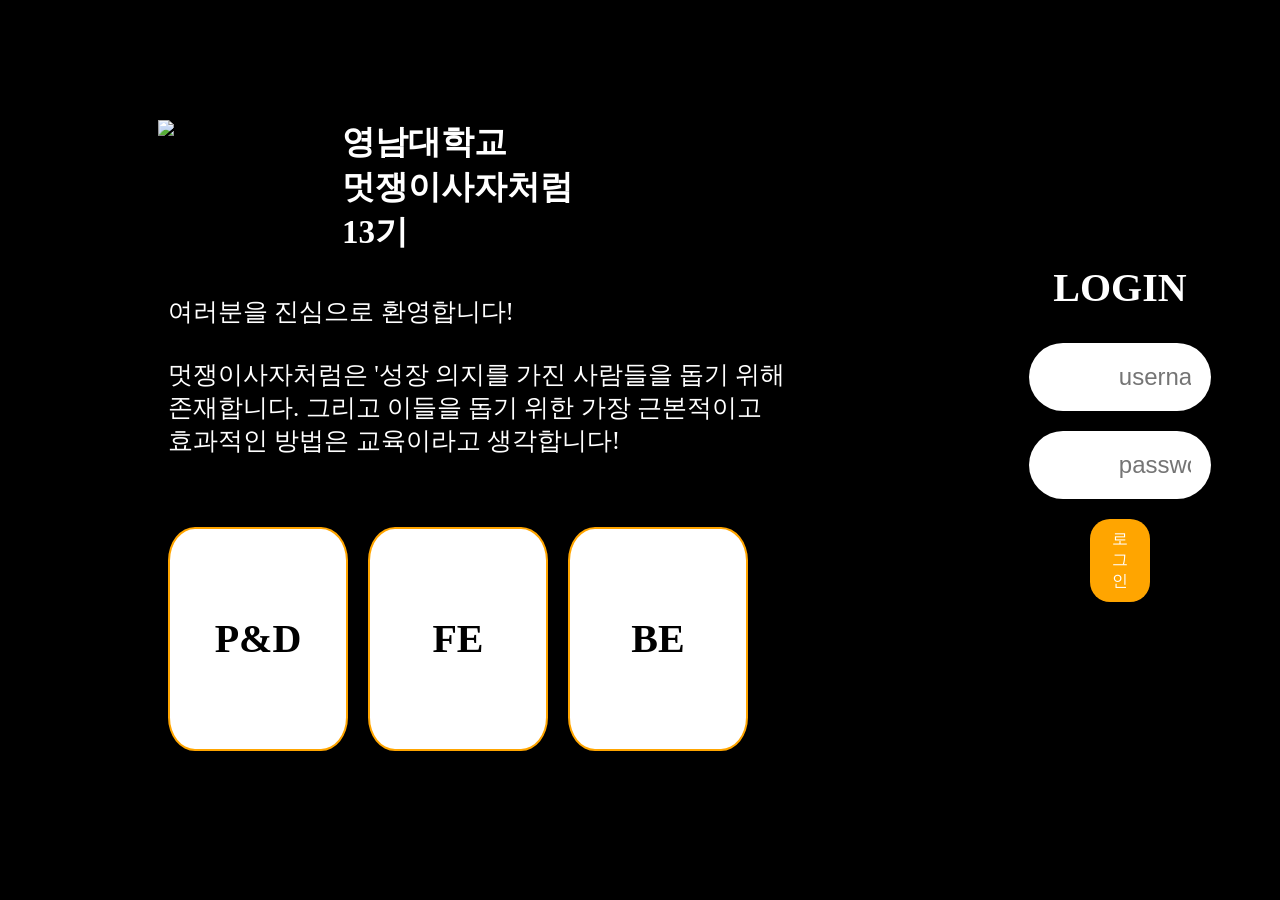
==== commit 7e030ba7: "Merge 68a0f59cc9d816dcfc6df6792930515fba274bc0 into 9626ee789f369f68bc59be77dbc1fa2e2c98167e" ====
--- a/main.html
+++ b/main.html
@@ -1,65 +1,48 @@
 <!DOCTYPE html>
 <html lang="en">
-
 <head>
     <meta charset="UTF-8">
-    <meta name="viewport" content="width=device-width, initial-scale=1.0" />
+    <meta name="viewport" content="width=device-width, initial-scale=1.0">
     <title>Document</title>
     <link rel="stylesheet" href="style.css" />
+    <script src="https://kit.fontawesome.com/cfe04023c3.js" crossorigin="anonymous"></script>
 </head>
+<body>
+    <div class="container">
+      <div><img src="likelion.png"  style="width: 250px;" alt="영남대학교 멋사 로고고" /></div>
+        <div class="text1">
+           <div> 영남대학교<br> 멋쟁이사자처럼<br> 13기</div></div>
+              </div>
+        <div class="text2">
+            <div>여러분을 진심으로 환영합니다!</div>
+              </div>
+        <div class="text3">
+            <div>멋쟁이사자처럼은 '성장 의지를 가진 사람들을 돕기 위해<br>
+                 존재합니다. 그리고 이들을 돕기 위한 가장 근본적이고<br>
+                 효과적인 방법은 교육이라고 생각합니다!
+              </div>
+   
+    <form class="login">
+        <h1>LOGIN</h1>
+            <div class="icon">
+                <i class="fa-solid fa-user"></i>
+                <input type="text" name="username" placeholder="username" />
+                   </div>
+            <div class="icon">
+                <i class="fa-solid fa-lock"></i> 
+                <input type="password" name="password" placeholder="password" />  
+                   </div>
+        <button>로그인</button>
+        </form>
+   
+    <div class="BOX">
+        <div class="box">P&D</div>
+        <div class="box">FE</div>
+        <div class="box">BE</div>
+        </div>
+    
+</div>
+</div> 
 
-<body>
-    <!-- 화면 쪼개기 - 왼쪽 -->
-    <div class="page_left">
-        <!-- 이미지와 제목을 묶음으로 -->
-        <div class="container">
-            <img src="likelion.png" width="200px" height="125px">
-            <div>
-                <h1>영남대학교</h1>
-                <h1>멋쟁이사자처럼</h1>
-                <h1>13기</h1>
-            </div>
-        </div>
-
-        <!-- 두 문단을 묶음으로 + id 지정 -->
-        <div class="container" id="text">
-            <p>여러분을 진심으로 환영합니다!</p>
-            <p>멋쟁이사자처럼은 성장 의지를 가진 사람들을 돕기 위해 존재합니다. 그리고 이들을 돕기 위한 가장 근본적이고 효과적인 방법은 교육이라고 생각합니다!</p>
-        </div>
-
-        <!-- 3개의 키워드를 묶음으로 -->
-        <div class="container">
-            <h3>P&D</h3>
-            <h3>FE</h3>
-            <h3>BE</h3>
-        </div>
-    </div>
-
-    <!-- 화면 쪼개기 - 오른쪽 -->
-    <div class="page_right">
-        <h2>LOGIN</h2>
-        <!-- 아이콘과 input을 묶음으로 -->
-        <div class="container">
-            <!-- 사람 모양 svg -->
-            <svg fill="gray" height="57" width="26" xmlns="http://www.w3.org/2000/svg" fill="#000000" width="800px"
-                height="800px" viewBox="0 0 32 32">
-                <path
-                    d="M16 15.503A5.041 5.041 0 1 0 16 5.42a5.041 5.041 0 0 0 0 10.083zm0 2.215c-6.703 0-11 3.699-11 5.5v3.363h22v-3.363c0-2.178-4.068-5.5-11-5.5z" />
-            </svg>
-            <input type="text" name="username" placeholder="USERNAME" />
-        </div>
-        <!-- 아이콘과 input을 묶음으로 -->
-        <div class="container">
-            <!-- 좌물쇠 모양 svg -->
-            <svg fill="gray" height="57" width="26" xmlns="http://www.w3.org/2000/svg" fill="#000000" width="800px"
-                height="800px" viewBox="0 -8 72 72" id="Layer_1" data-name="Layer 1">
-                <path
-                    d="M54.39,22.46H51.62V15.62a15.62,15.62,0,0,0-31.24,0v6.84H17.61A1.61,1.61,0,0,0,16,24.07V54.38A1.61,1.61,0,0,0,17.61,56H54.39A1.61,1.61,0,0,0,56,54.38V24.07A1.61,1.61,0,0,0,54.39,22.46ZM38.52,40.9v6.46a1,1,0,0,1-1,1h-3a1,1,0,0,1-1-1V40.9a4.36,4.36,0,1,1,5,0Zm5.64-18.44H27.84V15.62a8.16,8.16,0,1,1,16.32,0v6.84Z" />
-            </svg>
-            <input type="password" name="password" placeholder="PASSWORD" />
-        </div>
-        <button>로그인</button>
-    </div>
 </body>
-
 </html>
--- a/style.css
+++ b/style.css
@@ -1,128 +1,106 @@
-/* 전체 배경 및 폰트색 변경 */
 * {
-    background-color: black;
-    color: white;
+     background-color: black;
+    
 }
-
-/* '화면 쪼개기'를 좌우로 나란히 배치 */
-body {
-    display: flex;
-    margin: 0;
+.container{
+     display: flex;
+     align-items: flex-start;
+     margin-top: 120px;
+     margin-left: 150px;
+   
 }
-
-/* 왼쪽에게 절반 */
-.page_left {
-    width: 50%;
-    margin: 100px;
+.text1{
+     font-size: 33px;
+     font-weight: 800;
+     color: white;  
 }
-
-/* 묶음들 가로 배열 및 여백 정리 */
-.container {
-    display: flex;
-    margin: 30px 0;
-    gap: 20px;
+.text2 {
+     font-size: 25px;
+     color: white;
+     margin-left: 160px;
+     margin-top: 40px;
+} 
+.text3{
+     font-size: 25px;
+     color: white;
+     margin-left: 160px;
+     margin-top: 30px;
 }
-
-/* <h1>태그의 여백 정리 */
-h1 {
-    margin: 0;
+.BOX{
+     display: flex;
+     margin-left: -10px;
+     margin-top: -90px;  
 }
-
-/* text id 세로 배열 및 여백 정리 */
-#text {
-    flex-direction: column;
-    gap: 20px;
+.box{
+     text-align: center;
+     font-weight: 900;
+     font-size: 40px;
+     width: 160px;
+     height: 180px;
+     margin: 10px;
+     background-color: white;
+     color: black;
+     border: 2px solid orange;
+     border-radius: 15%;
+     line-height: 180px;
+     padding: 20px 8px;
 }
-
-/* <p>태그의 여백 및 폰트 크기 */
-p {
-    margin: 0;
-    font-size: 20px;
+h1{
+     font-size: 40px;
+     color: white;  
 }
-
-/* 오른쪽면 마지막 묶음 - 가로 정렬, 간격 띄우기, 중심 위치 등 */
-h3 {
-    display: flex;
-    justify-content: space-around;
-    align-items: center;
-    background-color: white;
-    color: black;
-    width: 30%;
-    height: 220px;
-    border: 2px solid orange;
-    border-radius: 30px;
-    font-size: 40px;
-    margin: 0;
+.login{
+     display: flex;
+     flex-direction: column;
+     text-align: center;
+     align-items: center;
+     font-size: 40px;
+     margin-left: 800px;
+     margin-top: -220px;
 }
-
-
-/* 오른쪽에게 남은 절반, 내용 세로 중심 정렬 및 여백 정리*/
-.page_right {
-    width: 50%;
-    display: flex;
-    flex-direction: column;
-    justify-content: center;
-    align-items: center;
-    margin: 100px;
-    gap: 15px;
+.icon {
+     position: relative;
+     width: 100%;
+     margin-bottom: 10px;
+  }
+.icon i {
+     position: absolute;
+     font-size: 30px;
+     top: 50%;
+     left: 25%;
+     transform: translateY(-50%);
+     color: gray;
+     background-color: white;
+  }
+.icon input {
+     text-align: left;
+     width: 60%;
+     padding: 20px 20px; 
+     border-radius: 50px;
+     border: none;
+     outline: none;
+     font-size: 24px;
+     box-sizing: border-box;
+     padding-left: 90px;  
+  }
+input{
+     width: 30%;
+     padding: 20px 100px;
+     margin: 5px 0;
+     border: none;
+     border-radius: 100px;
+     background-color: white;
+     text-align: center;
+     font-size: 40px;
+     font-weight: 500;
 }
-
-/* <h2>태그 여백 정리 및 글씨체 조정 */
-h2 {
-    margin: 0;
-    font-size: 40px;
-    font-style: italic;
-}
-
-/* 오른쪽면 container에게만 적용 / 아이콘과 <input>태그 사이의 위치 및 크기 등 조절 */
-.page_right .container {
-    display: flex;
-    justify-content: center;
-    align-items: center;
-    background-color: white;
-    height: 40px;
-    border-radius: 20px;
-    padding-left: 20px;
-    margin: 0;
-    gap: 10px;
-}
-
-/* 아이콘 배경 투명화 */
-svg {
-    background-color: transparent;
-}
-
-/* <input>태그 꾸미기 */
-input {
-    display: flex;
-    justify-content: center;
-    align-items: center;
-    background-color: transparent;
-    color: black;
-    font-size: 16px;
-    width: 210px;
-    height: 30px;
-    border-color: transparent;
-    margin-right: 15px;
-    padding: 0;
-}
-
-/* <input>태그의 강조 테두리 없애기 */
-input:focus {
-    outline: none;
-}
-
-/* <button>태그 꾸미기 */
-button {
-    display: flex;
-    justify-content: center;
-    align-items: center;
-    background-color: orange;
-    color: white;
-    font-weight: 700;
-    font-size: 17px;
-    width: 120px;
-    height: 40px;
-    border-color: transparent;
-    border-radius: 20px;
-}
+button{
+     width: 20%;
+     padding: 10px 20px;
+     background-color: orange;
+     margin: 5px 0;
+     color: white;
+     border: none;
+     border-radius: 20px;
+     font-size: 16px;
+}
